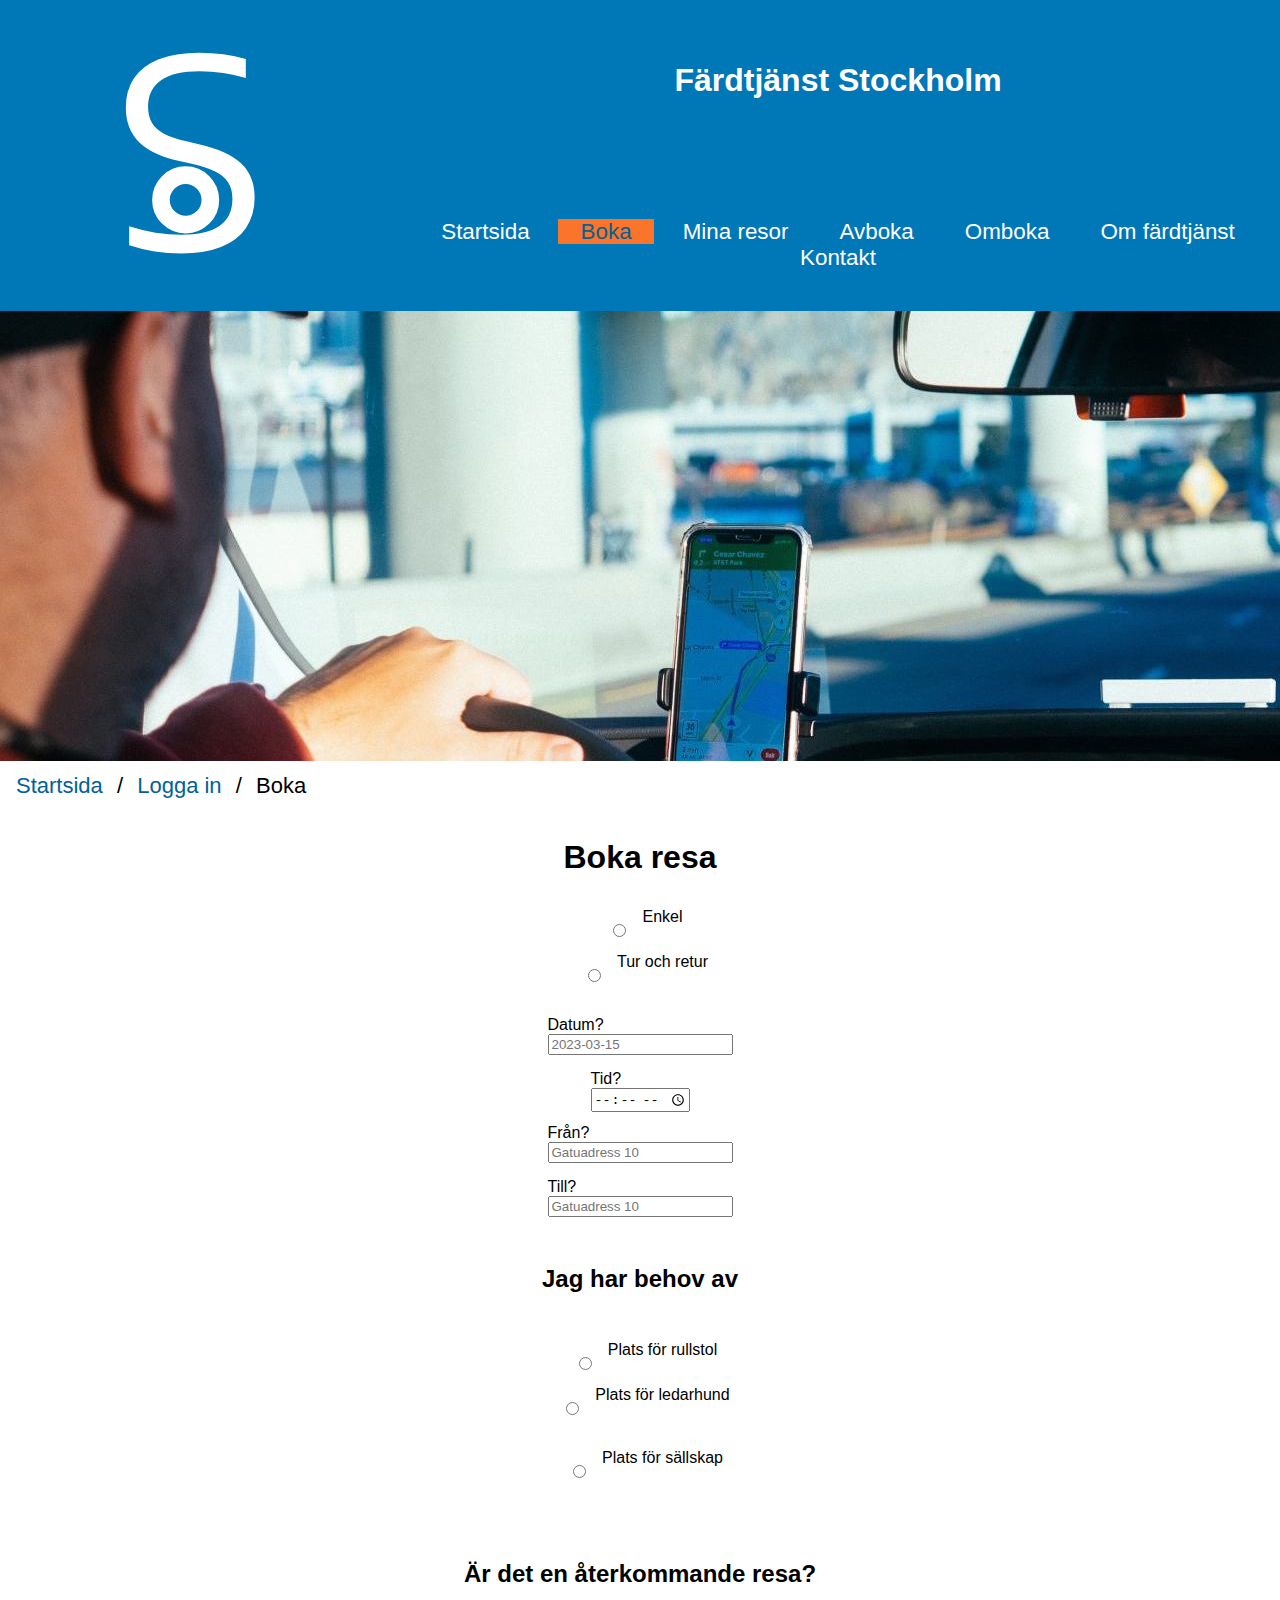
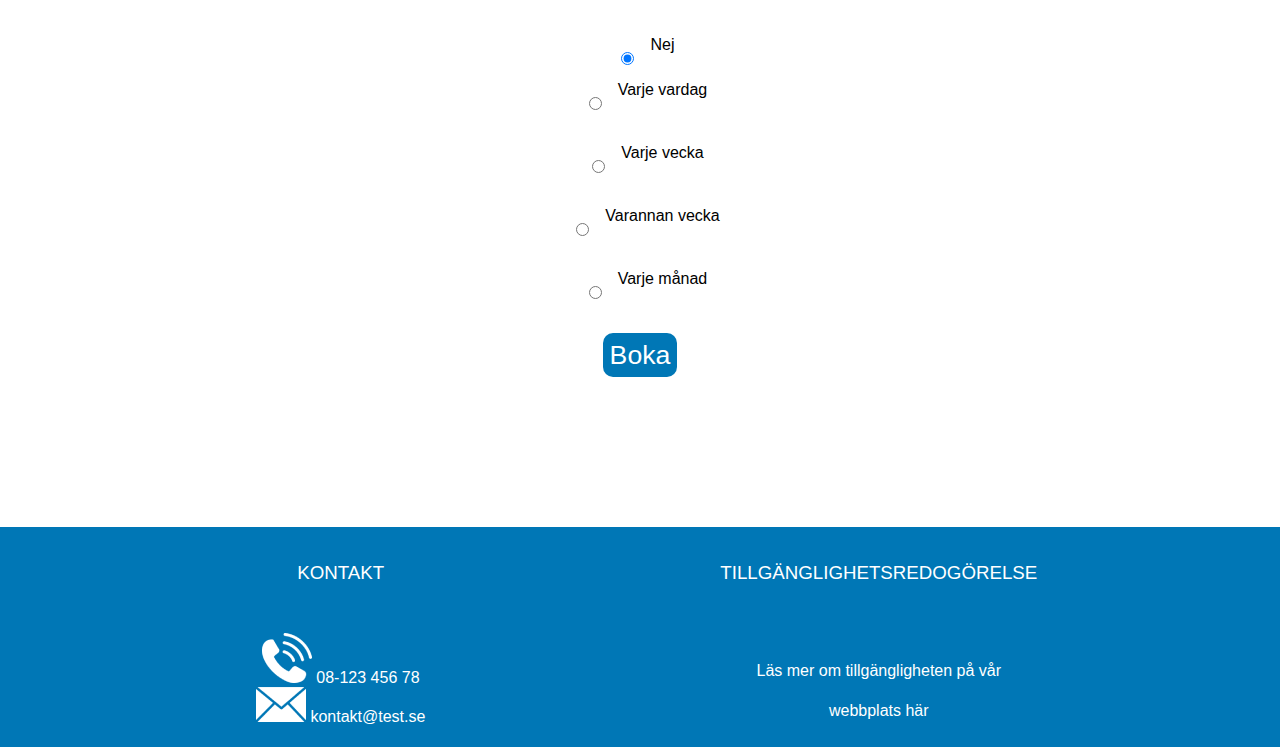
==== boka.html @ 94f0bfef "update" ====
<!DOCTYPE html>
<html lang="sv">

<head>
    <meta charset="UTF-8">
    <meta http-equiv="X-UA-Compatible" content="IE=edge">
    <meta name="viewport" content="width=device-width, initial-scale=1.0">
    <link rel="stylesheet" href="style.css">
    <link rel="icon" type="image/x-icon" href="bilder/favicon.png">
    <title>Färdtjänst Stockholm - Boka</title>
</head>

<body>
    <header>

        <div class="logo"><a href="index.html">

                <picture id="logo">
                    <source srcset="bilder/logotyp.svg" alt="Logotyp för Färdtjänst Stockholm">
                    <img src="bilder/logotyp.svg" alt="Logotyp för Färdtjänst Stockholm">
                </picture>
            </a>
        </div>
        <div class="text-menu">
            <h1 class="header_rubrik"><a href="index.html">Färdtjänst Stockholm</h1></a>

            <button class="menu-btn open" id="open-menu">
                <span class="menu-icon">
                    <span class="bars"></span>
                    <span class="bars"></span>
                    <span class="bars"></span>
                </span>

            </button>


            <nav id="nav-menu">

                <button class="menu-btn close" id="close-menu">
                    <span class="menu-icon">
                        <span class="bars cross1"></span>
                        <span class="bars cross2"></span>
                    </span>
                    <span class="menu-text">Stäng</span>
                </button>
                <br><br><br>
                <ul>
                    <li><a href="index.html">Startsida</a></li>
                    <li><a class="active" href="boka.html">Boka</a></li>
                    <li><a href="minaresor.html ">Mina resor</a></li>
                    <li><a href="avboka.html ">Avboka</a></li>
                    <li><a href="omboka.html ">Omboka</a></li>
                    <li><a href="about.html ">Om färdtjänst</a></li>
                    <li><a href="contact.html">Kontakt</a></li>
                </ul>
            </nav>
        </div>

    </header>
    <picture id="header_top">
        <source media="(min-width: 1025px)" srcset="bilder/header-bild.jpg">
        <source media="(min-width: 801px)" srcset="bilder/header-bild-mellan.jpg">
        <source media="(max-width: 800px)" srcset="bilder/header-bild-liten.jpg">
        <img src="bilder/header-bild.jpg" alt="Bilförare bakom ratt">
    </picture>

    <ul class="breadcrumb">
        <li><a href="index.html">Startsida</a></li>
        <li><a href="inlogg.html">Logga in</a></li>
        <li>Boka</li>
    </ul>

  
    <h1>Boka resa</h1>

    <div class="content2">
        <input type="radio" name="restyp" value="enkel" checked="checked" />Enkel<br /><br />
    </div>
    <div class="content2">
        <input type="radio" name="restyp" value="retur">Tur och retur
    </div><br />

    <div class="field">
        <label>Datum?<br />
            <input type="text" placeholder="2023-03-15" required>
        </label><br /><br /><br />
    </div>
    <div class="field">
        <label>Tid? <br />
            <input type="time"></label><br /><br /><br />
    </div>
    <div class="field">
        <label>Från?<br />
            <input type="text" placeholder="Gatuadress 10" required>
        </label><br /><br /><br />
    </div>
    <div class="field">
        <label>Till? <br />
            <input type="text" placeholder="Gatuadress 10" required></label><br /><br />
    </div>

    <h2>Jag har behov av</h2>
    <div class="content2">
        <input type="radio" name="restyp" value="rullstol">Plats för rullstol<br /><br />
    </div>
    <div class="content2">
        <input type="radio" name="restyp" value="ledarhund">Plats för ledarhund
    </div><br />
    <div class="content2">
        <input type="radio" name="restyp" value="sallskapr">Plats för sällskap
    </div><br />

    <h2>Är det en återkommande resa?</h2>
    
    <div class="content2">
        <input type="radio" name="restyp" value="nej" checked="checked" />Nej<br /><br />
    </div>
    <div class="content2">
        <input type="radio" name="restyp" value="vardag">Varje vardag
    </div><br />
    <div class="content2">
        <input type="radio" name="restyp" value="vecka">Varje vecka
    </div><br />
    <div class="content2">
        <input type="radio" name="restyp" value="varannan">Varannan vecka
    </div><br />
    <div class="content2">
        <input type="radio" name="restyp" value="manad">Varje månad
    </div><br />

    <div class="content2">

    <button class="click_one" id="log">
        <a href="bekraftelse.html">
            <span class="choice-text">Boka</span>
        </a>
    </button></div>


    <div class="footer">
        <div class="col-1">
            <a href="kontakt.html">
                <h3>KONTAKT</h3>
            </a>
            <img src="bilder/telefon_vit.png" alt="telefonsymbol"> 08-123 456 78<br>
            <img src="bilder/mail_vit.png" alt="mailsymbol"> kontakt@test.se

        </div>
        <div class="col-2">
            <p><a href="access.html"></p>
                <h3>TILLGÄNGLIGHETSREDOGÖRELSE</h3><BR />
                <P>Läs mer om tillgängligheten på vår<br />
                    webbplats här</a></p>
        </div>



    </div>


    <script src="main.js"></script>
</body>

</html>
---- style.css ----
* {
    margin: 0;
}

body {
    font-family: Helvetica, Arial, sans-serif;
}

/*anger hur långa textrader får vara samt radhöjd*/
p { 
    max-width: 55ch;
    line-height: 40px;
    

}

/* Design av Header */
header {
    display: flex;
    flex-direction: row;
    justify-content: center;
    align-items: center;
    width: 100%;
    background-color: #0077B6;
    margin: 0;
    position: relative;
    padding: 0 1em;


}

/*placerar logotyp i övre vänster hörn*/

.logo {
    display: grid;
    place-items: center;
}

/*Färgsätter och positionerar rubriken i menyn*/
 
.header_rubrik {
    color: white;
    display: flex;
    justify-content: center;
}

/*design för navigationen*/

nav {
    background-color: #0077B6;
    font-size: 1.4em;
    position: absolute;
    right: 0;
    top: 0;
    height: 200vh;
    width: 100%;
    display: none;
}

nav ul {
    width: 100%;
    list-style-type: none;
    text-align: center;
    margin: 0 auto;
    padding: 0;

}

nav li {
    padding: 0.8em 0;
    width: 100%;
}

nav a {
    color: white;
    text-decoration: none;
    padding: 0 1em;
}

nav li:hover {
    background-color: #006297;
    cursor: pointer;
}

/* Meny knapp, öppna meny */
.menu-btn {
    display: flex;
    align-items: center;
    padding: 8px 15px;
    background-color: #0077B6;
    border: white solid 2px;
    cursor: pointer;
}

.open {
    margin: 0 12em;
}


/* hamburgerikon */
.bars {
    display: block;
    width: 25px;
    height: 3px;
    background-color: white;
    margin: 5px 0;
}




/* stängknapp*/
.close {
    margin: 2em 25em;
    padding: 10px 15px;

}

/* kryss för att stänga menyn */
.cross1 {
    width: 25px;
    transform: rotate(45deg);
    position: relative;
    top: 5px;
}

.cross2 {
    width: 25px;
    transform: rotate(135deg);
    position: relative;
    top: -3px;
}

.menu-text {
    color: white;
    padding: 5px;
}



/*design för breadcrumbs*/

ul.breadcrumb {
    padding: 8px 16px;
    list-style: none;
    font-size: 22px;

}

ul.breadcrumb li {
    display: inline;
}

ul.breadcrumb li+li:before {
    padding: 8px;
    color: black;
    content: "/\00a0";
}

ul.breadcrumb li a {
    color: #006297
}

/* välkomsttext startsida*/
main {
    max-width: 800px;
    width: 80%;
    margin: 0 auto;
    text-align: center;
}

h2 {
    margin: 1em 0;
}

main p {
    font-size: 1.2em;
    line-height: 1.4em;
}

.container {
    width: 100%;
    display: flex;
    justify-content: center;
   

}

/*knappar för startsidan*/
.choice {
    color: white;
    background-color: #0077B6;
    border: white;
    border-radius: 20px;
    margin: 1.5em;
    cursor: pointer;
    padding: 1em;
    width: 100%;


}

.choice a {
    text-decoration: none;
}

.choice-text {
    font-size: 2em; 
    
}

/*radio-buttons*/

input[type="radio"]{
    margin :1rem;
  
}
/*test för vidareklick till info om färdtjänst*/
.fardtjanst {
    display: flex;
    justify-content: center;
    text-align: center;
}

/*knappar*/

.click, .click_one {
    background-color: #0077B6;
    border: none;
    border-radius: 10px;
    padding: 0.5em;
    display: flex;
    justify-content: center;
   

}
/*adderar mellanrum mellan Avboka Omboka på mina resor*/

.click{
    margin-right: 20px;
}


.text{
    display: flex;
    justify-content: center;
}

/*input fält vid bokning/ombokning*/
.field {
    display: flex;
    justify-content: center;
}



/*centrerar allt innehåll*/
.content2 {
    display: flex;
    justify-content: center;

}

.knappar{
    list-style: none;
    display: flex;
    flex-direction: row;
}

.menyknapp{
    display: flex;
    flex-direction: row;
    align-items: center;
    justify-content: center;
    width: fit-content
}



h1,
h2,
h3 {
    display: flex;
    justify-content: center;
    padding: 1em;
}

.symbol {
    padding: 10px;
}

/*design av footern*/
.footer {
    margin-top: 150px;
    width: 100%;
    padding: 1em;
    background: #0077B6;
    color: white;
    display: flex;
    justify-content: space-between;


}

.footer div {
    text-align: center;

}

.footer div h3 {
    font-weight: 400;
    margin-bottom: 30px;

}

/*design av länkar*/

a:visited, a:link, a:active {
    text-decoration: none;
    color: white;
}

.content a:visited, .content a:link, .content a:active{
    color: black;
}

a:hover, .content a:hover{
    color:rgb(250, 116, 44)
}



/* Media querys */

@media only screen and (min-width: 801px) {
    header {
        padding: 0 3em;
    }

    .menu-btn {
        display: none;
    }

    #open-menu {
        display: none !important;
    }

    .text-menu {
        display: flex;
        flex-direction: column;
        justify-content: center;
        align-items: center;
        padding: 40px;
        
    }    

    nav {
        display: block !important;
        position: static;
        box-shadow: 0 0px 0px;
        height: auto;
        font-size: 1.4em;
        width: 100%;
        padding: 10px;
    }

    nav ul {
        height: 100%;
    }

  
    /*färgmarkerar i menyn var en befinner sig*/

li a.active{
    background-color: rgb(250, 116, 44);
    color: #006297;
}

}

@media only screen and (min-width: 1025px){
    header {
        padding: 0 3em;
    }

    .menu-btn {
        display: none;
    }

    #open-menu {
        display: none !important;
    }

    .text-menu {
        display: flex;
        flex-direction: column;
        justify-content: center;
        align-items: center;
        padding: 30px;
       
        
    }    

    nav {
        display: block !important;
        position: static;
        box-shadow: 0 0px 0px;
        height: auto;
        font-size: 1.4em;
        width: auto;
    }

    nav ul {
        height: 100%;
    }

    nav li {
        display: inline;
        padding: 1.2em 0;
    }

    /*färgmarkerar i menyn var en befinner sig*/

li a.active{
    background-color: rgb(250, 116, 44);
    color: #006297;
}

    .col-1{
        margin-left: 15em;
    }
    
    .col-2{
        margin-right: 15em;
        
    }
}
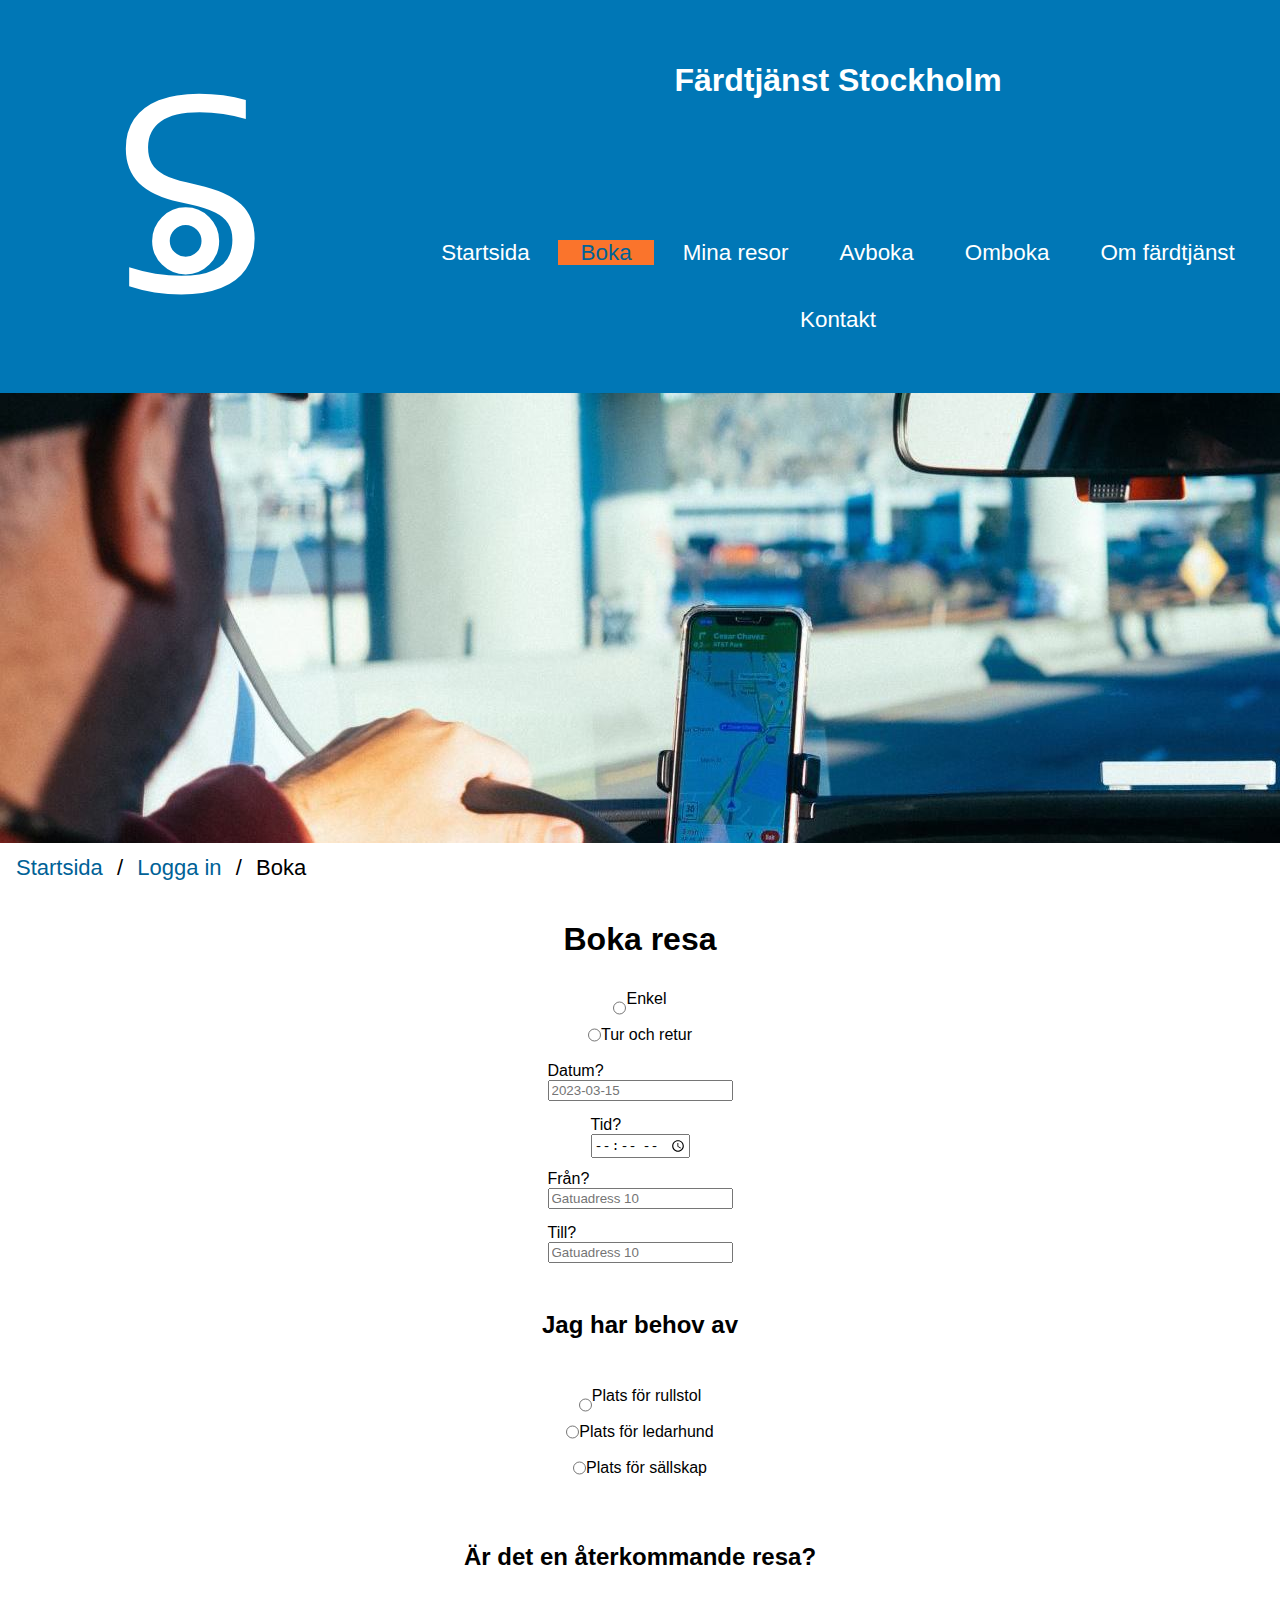
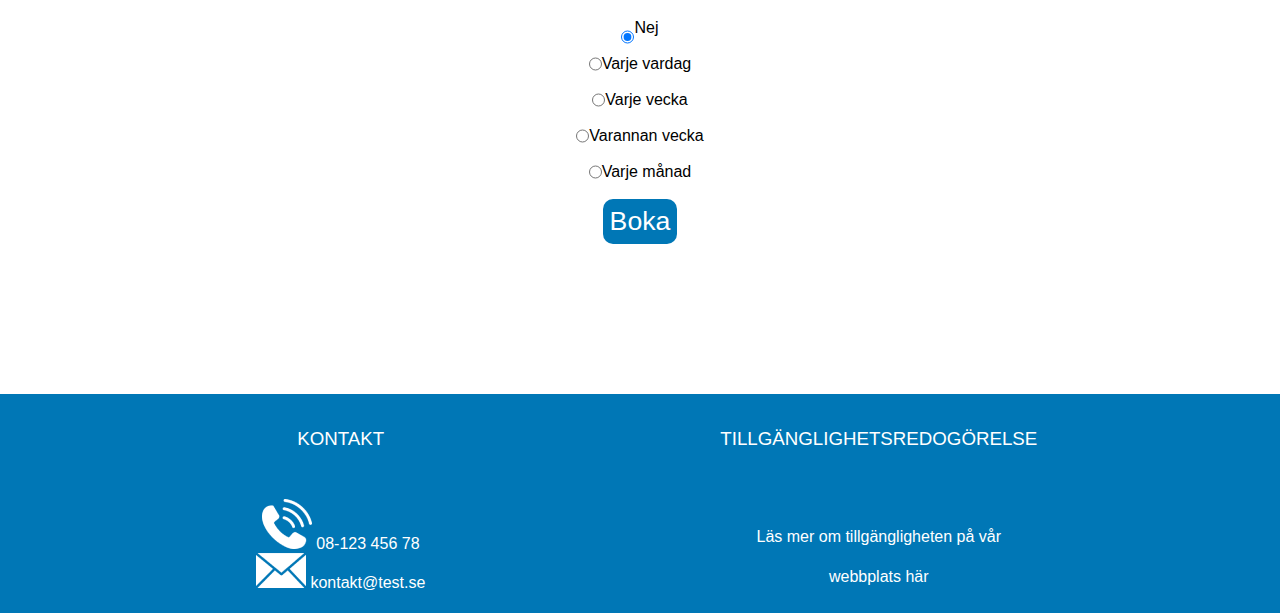
==== commit 29042791: "justerat text på knappar samt fixat meny" ====
--- a/boka.html
+++ b/boka.html
@@ -70,71 +70,75 @@
         <li>Boka</li>
     </ul>
 
-  
+
     <h1>Boka resa</h1>
 
-    <div class="content2">
-        <input type="radio" name="restyp" value="enkel" checked="checked" />Enkel<br /><br />
+    <div class="content_box">
+
+        <div class="content2">
+            <input type="radio" name="restyp" value="enkel" checked="checked" />Enkel<br /><br />
+        </div>
+        <div class="content2">
+            <input type="radio" name="restyp" value="retur">Tur och retur
+        </div><br />
+
+        <div class="field">
+            <label>Datum?<br />
+                <input type="text" placeholder="2023-03-15" required>
+            </label><br /><br /><br />
+        </div>
+        <div class="field">
+            <label>Tid? <br />
+                <input type="time"></label><br /><br /><br />
+        </div>
+        <div class="field">
+            <label>Från?<br />
+                <input type="text" placeholder="Gatuadress 10" required>
+            </label><br /><br /><br />
+        </div>
+        <div class="field">
+            <label>Till? <br />
+                <input type="text" placeholder="Gatuadress 10" required></label><br /><br />
+        </div>
+
+        <h2>Jag har behov av</h2>
+        <div class="content2">
+            <input type="radio" name="restyp" value="rullstol">Plats för rullstol<br /><br />
+        </div>
+        <div class="content2">
+            <input type="radio" name="restyp" value="ledarhund">Plats för ledarhund
+        </div><br />
+        <div class="content2">
+            <input type="radio" name="restyp" value="sallskapr">Plats för sällskap
+        </div><br />
+
+        <h2>Är det en återkommande resa?</h2>
+
+        <div class="content2">
+            <input type="radio" name="restyp" value="nej" checked="checked" />Nej<br /><br />
+        </div>
+        <div class="content2">
+            <input type="radio" name="restyp" value="vardag">Varje vardag
+        </div><br />
+        <div class="content2">
+            <input type="radio" name="restyp" value="vecka">Varje vecka
+        </div><br />
+        <div class="content2">
+            <input type="radio" name="restyp" value="varannan">Varannan vecka
+        </div><br />
+        <div class="content2">
+            <input type="radio" name="restyp" value="manad">Varje månad
+        </div><br />
+
+        <div class="content2">
+
+            <button class="click_one" id="log">
+                <a href="bekraftelse.html">
+                    <span class="choice-text">Boka</span>
+                </a>
+            </button>
+        </div>
     </div>
-    <div class="content2">
-        <input type="radio" name="restyp" value="retur">Tur och retur
-    </div><br />
-
-    <div class="field">
-        <label>Datum?<br />
-            <input type="text" placeholder="2023-03-15" required>
-        </label><br /><br /><br />
-    </div>
-    <div class="field">
-        <label>Tid? <br />
-            <input type="time"></label><br /><br /><br />
-    </div>
-    <div class="field">
-        <label>Från?<br />
-            <input type="text" placeholder="Gatuadress 10" required>
-        </label><br /><br /><br />
-    </div>
-    <div class="field">
-        <label>Till? <br />
-            <input type="text" placeholder="Gatuadress 10" required></label><br /><br />
-    </div>
-
-    <h2>Jag har behov av</h2>
-    <div class="content2">
-        <input type="radio" name="restyp" value="rullstol">Plats för rullstol<br /><br />
-    </div>
-    <div class="content2">
-        <input type="radio" name="restyp" value="ledarhund">Plats för ledarhund
-    </div><br />
-    <div class="content2">
-        <input type="radio" name="restyp" value="sallskapr">Plats för sällskap
-    </div><br />
-
-    <h2>Är det en återkommande resa?</h2>
-    
-    <div class="content2">
-        <input type="radio" name="restyp" value="nej" checked="checked" />Nej<br /><br />
-    </div>
-    <div class="content2">
-        <input type="radio" name="restyp" value="vardag">Varje vardag
-    </div><br />
-    <div class="content2">
-        <input type="radio" name="restyp" value="vecka">Varje vecka
-    </div><br />
-    <div class="content2">
-        <input type="radio" name="restyp" value="varannan">Varannan vecka
-    </div><br />
-    <div class="content2">
-        <input type="radio" name="restyp" value="manad">Varje månad
-    </div><br />
-
-    <div class="content2">
-
-    <button class="click_one" id="log">
-        <a href="bekraftelse.html">
-            <span class="choice-text">Boka</span>
-        </a>
-    </button></div>
 
 
     <div class="footer">
@@ -148,9 +152,9 @@
         </div>
         <div class="col-2">
             <p><a href="access.html"></p>
-                <h3>TILLGÄNGLIGHETSREDOGÖRELSE</h3><BR />
-                <P>Läs mer om tillgängligheten på vår<br />
-                    webbplats här</a></p>
+            <h3>TILLGÄNGLIGHETSREDOGÖRELSE</h3><BR />
+            <P>Läs mer om tillgängligheten på vår<br />
+                webbplats här</a></p>
         </div>
 
 
--- a/style.css
+++ b/style.css
@@ -202,6 +202,8 @@
 
 .choice a {
     text-decoration: none;
+    display: flex;
+    align-items: center;
 }
 
 .choice-text {
@@ -209,12 +211,12 @@
     
 }
 
-/*radio-buttons*/
-
-input[type="radio"]{
-    margin :1rem;
-  
-}
+.content_box{
+    display: flex;
+    justify-content: center;
+    flex-direction: column;
+}
+
 /*test för vidareklick till info om färdtjänst*/
 .fardtjanst {
     display: flex;
@@ -258,8 +260,9 @@
 .content2 {
     display: flex;
     justify-content: center;
-
-}
+   
+}
+
 
 .knappar{
     list-style: none;
@@ -315,7 +318,9 @@
 
 /*design av länkar*/
 
-a:visited, a:link, a:active {
+
+
+a:visited, a:link, a:active{
     text-decoration: none;
     color: white;
 }
@@ -365,7 +370,7 @@
     }
 
     nav ul {
-        height: 100%;
+        line-height: 3;
     }
 
   
@@ -375,6 +380,8 @@
     background-color: rgb(250, 116, 44);
     color: #006297;
 }
+
+
 
 }
 
@@ -426,6 +433,8 @@
     color: #006297;
 }
 
+
+
     .col-1{
         margin-left: 15em;
     }
